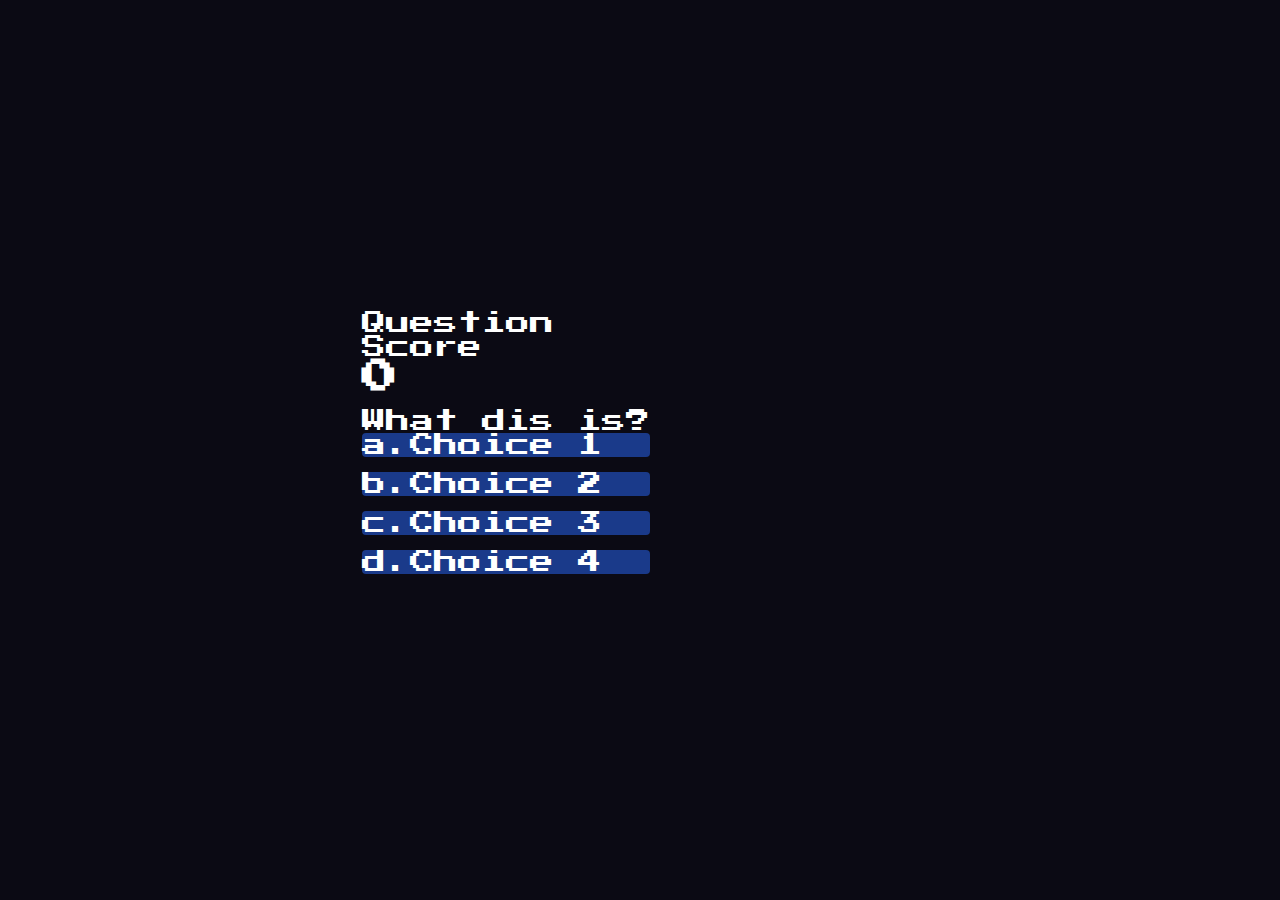
==== codequiz.html @ b0380da5 "updated Q/A" ====
<!DOCTYPE html>
<html lang="en">
<head>
    <meta charset="UTF-8">
    <meta http-equiv="X-UA-Compatible" content="IE=edge">
    <meta name="viewport" content="width=device-width, initial-scale=1.0">
    <title>Code Quiz Start</title>
    <link rel="stylesheet" href="assets/css/style.css">
    <link rel="stylesheet" href="assets/css/codequiz.css">
</head>
<body>
    <div class="container">
        <div id="play" class="justify-center flex-column">
            <div id="beginGameDisplay">
                <div class="beginGameDisplay-item">
                    <p id="progressText" class="beginGameDisplay-prefix">
                        Question
                    </p>
                    <div id="progessBar">
                        <div id="progressBarFull"></div>
                    </div>
                </div>
                <div class="beginGameDisplay-item">
                    <p class="beginGameDisplay-prefix">
                        Score
                    </p>
                    <h1 class="beginGameDisplay-main-text" id="score">
                        0
                    </h1>
                </div>    
            </div>
            <div id="question">What dis is?</div>
            <div class="choice-container">
                <p class="choice-prefix">a. </p>
                <p class="choice-text" data-number="1">Choice 1</p>
            </div>
            <div class="choice-container">
                <p class="choice-prefix">b. </p>
                <p class="choice-text" data-number="2">Choice 2</p>
            </div>
            <div class="choice-container">
                <p class="choice-prefix">c. </p>
                <p class="choice-text" data-number="3">Choice 3</p>
            </div>
            <div class="choice-container">
                <p class="choice-prefix">d. </p>
                <p class="choice-text" data-number="4">Choice 4</p>
            </div>
        </div>
    </div>
    <script src="assets/js/questions.js"></script>
    <script src="assets/js/script.js"></script>
</body>
</html>
---- assets/css/style.css ----
@import url('https://fonts.googleapis.com/css2?family=Press+Start+2P&display=swap');
@import url('https://fonts.googleapis.com/css2?family=Press+Start+2P&display=swap');

:root {
    background-color: #0b0a14;
}

* {
    box-sizing: border-box;
    margin: 0;
    padding: 0;
    font-size: 24px;
    font-family: 'Press Start 2P', cursive;
}

h1 {
    font-family: 'Press Start 2P', cursive;
    font-size: 36px;
    margin-bottom: 14px;
    color: #fff;
    padding-bottom: px;
}

.gameInfo {
    color: #e8e23f;
    text-align: center;
    font-size: 12px;
    line-height: 1.5;
    padding-bottom: 30px;
}

h2 {
    text-align: center;
}

h2 a { 
    color: #167326;
}


.container {
    position: absolute;
    height: 200px;
    top: 50%;
    left: 40%;
    display: flex;
    justify-content: center;  
    align-items: center;
    margin: -100px 0 0 -150px;
}

.flex-column {
    display: flex;
    flex-direction: column;
}

.flex-center {
    justify-content: center;
    align-items: center;
}

.btn {
    font-size: 24px;
    text-shadow: 2px 2px #34eb55;
    text-align: center;
}

.btn:hover {
    color: 	#34eb55;
    cursor: pointer;
}
---- assets/css/codequiz.css ----
body {
    color: #fff;
}

.choice-container {
    display: flex;
    margin-bottom: 15px;
    width: 100%;
    border-radius: 4px;
    background:#1a3a8a;
}

.choice-container:hover {
    cursor: pointer;
    box-shadow: 2px 2px 4px #3b5ea8;
    transform: scale(1.05);
    transform: transform 100ms;
}

.beginGameDisplay {
    display: flex;
    justify-content: space-between;
}
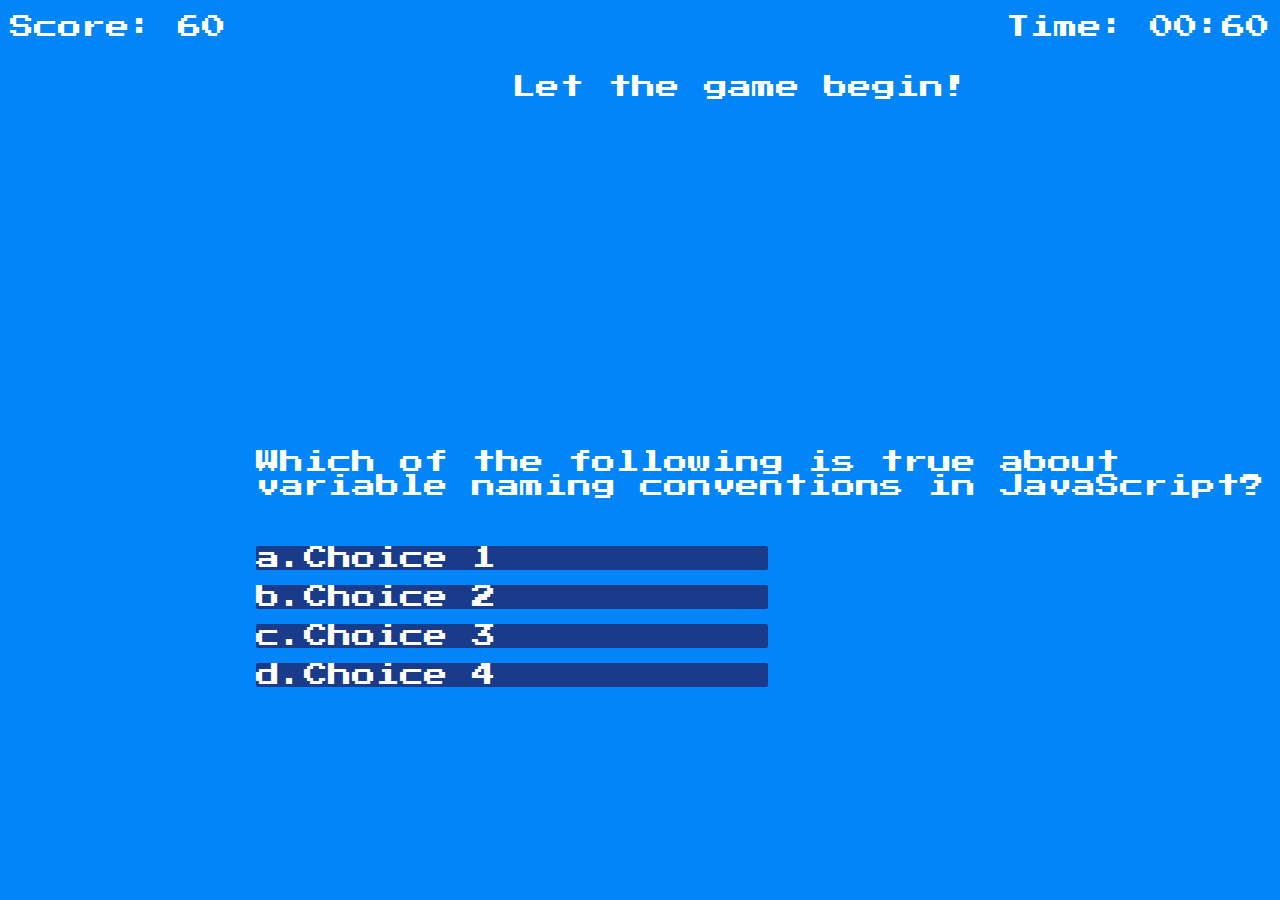
==== commit 2bb5bd91: "added score and timer" ====
--- a/codequiz.html
+++ b/codequiz.html
@@ -9,42 +9,43 @@
     <link rel="stylesheet" href="assets/css/codequiz.css">
 </head>
 <body>
-    <div class="container">
+    <div class="question-box">
         <div id="play" class="justify-center flex-column">
             <div id="beginGameDisplay">
                 <div class="beginGameDisplay-item">
                     <p id="progressText" class="beginGameDisplay-prefix">
-                        Question
+                        Let the game begin!
                     </p>
                     <div id="progessBar">
                         <div id="progressBarFull"></div>
                     </div>
                 </div>
                 <div class="beginGameDisplay-item">
-                    <p class="beginGameDisplay-prefix">
-                        Score
-                    </p>
-                    <h1 class="beginGameDisplay-main-text" id="score">
-                        0
-                    </h1>
+                    <text id="score">Score: <text id=score0>0</text></text>
+                    <br>
+                    <text id="timer">Time: <text id=timer0>00:00</text></text>
                 </div>    
             </div>
-            <div id="question">What dis is?</div>
-            <div class="choice-container">
-                <p class="choice-prefix">a. </p>
-                <p class="choice-text" data-number="1">Choice 1</p>
-            </div>
-            <div class="choice-container">
-                <p class="choice-prefix">b. </p>
-                <p class="choice-text" data-number="2">Choice 2</p>
-            </div>
-            <div class="choice-container">
-                <p class="choice-prefix">c. </p>
-                <p class="choice-text" data-number="3">Choice 3</p>
-            </div>
-            <div class="choice-container">
-                <p class="choice-prefix">d. </p>
-                <p class="choice-text" data-number="4">Choice 4</p>
+            <div id="gameQuestions">
+                <div id="question">What dis is?</div>
+                <br>
+                <br>
+                <div class="choice-container">
+                    <p class="choice-prefix">a. </p>
+                    <p class="choice-text" data-number="1">Choice 1</p>
+                </div>
+                <div class="choice-container">
+                    <p class="choice-prefix">b. </p>
+                    <p class="choice-text" data-number="2">Choice 2</p>
+                </div>
+                <div class="choice-container">
+                    <p class="choice-prefix">c. </p>
+                    <p class="choice-text" data-number="3">Choice 3</p>
+                </div>
+                <div class="choice-container">
+                    <p class="choice-prefix">d. </p>
+                    <p class="choice-text" data-number="4">Choice 4</p>
+                </div>
             </div>
         </div>
     </div>
--- a/assets/css/style.css
+++ b/assets/css/style.css
@@ -2,7 +2,7 @@
 @import url('https://fonts.googleapis.com/css2?family=Press+Start+2P&display=swap');
 
 :root {
-    background-color: #0b0a14;
+    background-color: #0185F8;
 }
 
 * {
@@ -38,7 +38,7 @@
 }
 
 
-.container {
+.gameStart-container {
     position: absolute;
     height: 200px;
     top: 50%;
@@ -61,11 +61,15 @@
 
 .btn {
     font-size: 24px;
-    text-shadow: 2px 2px #34eb55;
+    background-color: #fff;
+    border: none;
+    color: #000;
+    padding: 15px 32px;
     text-align: center;
+    text-decoration: none;
+    display: inline-block;
 }
 
 .btn:hover {
-    color: 	#34eb55;
     cursor: pointer;
 }--- a/assets/css/codequiz.css
+++ b/assets/css/codequiz.css
@@ -2,12 +2,14 @@
     color: #fff;
 }
 
+
 .choice-container {
     display: flex;
     margin-bottom: 15px;
-    width: 100%;
-    border-radius: 4px;
+    width: 50%;
+    border-radius: 2px;
     background:#1a3a8a;
+    font-size: 16px;
 }
 
 .choice-container:hover {
@@ -20,4 +22,31 @@
 .beginGameDisplay {
     display: flex;
     justify-content: space-between;
+}
+
+#timer {
+    position: absolute;
+    top: 15px;
+    right: 10px;
+}
+
+#score {
+    position: absolute;
+    top: 15px;
+    left: 10px;
+}
+
+#progressText {
+    position: absolute;
+    top: 75px;
+    left: 40%;
+}
+
+#gameQuestions {
+    position: absolute;
+    top: 50%;
+    left: 20%;
+}
+
+
 }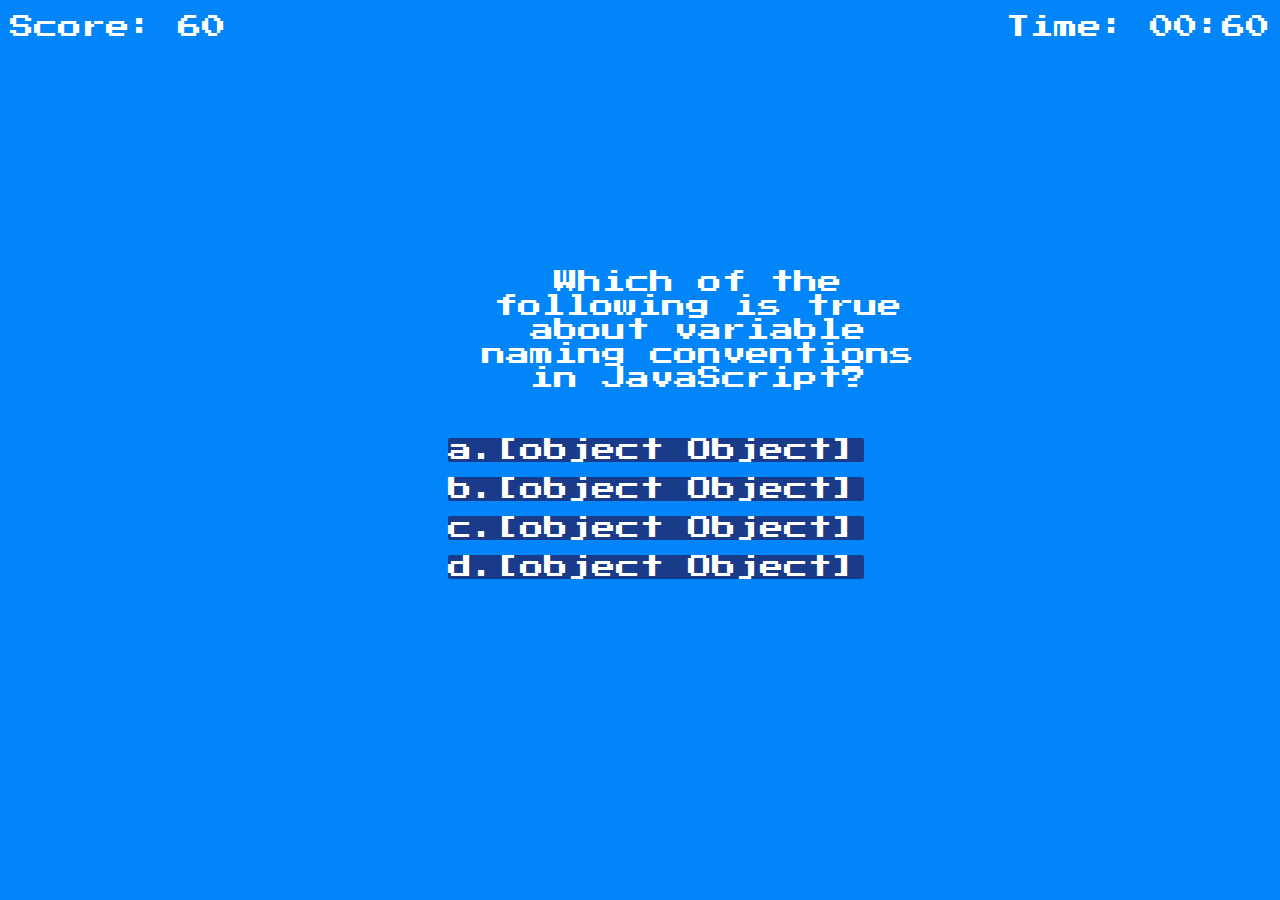
==== commit eaee5e39: "updated quiz answer array" ====
--- a/codequiz.html
+++ b/codequiz.html
@@ -9,44 +9,34 @@
     <link rel="stylesheet" href="assets/css/codequiz.css">
 </head>
 <body>
+    <div class="beginGameDisplay-item">
+        <text id="score">Score: <text id=score0>0</text></text>
+        <br>
+        <text id="timer">Time: <text id=timer0>00:00</text></text>
+    </div>   
     <div class="question-box">
         <div id="play" class="justify-center flex-column">
-            <div id="beginGameDisplay">
-                <div class="beginGameDisplay-item">
-                    <p id="progressText" class="beginGameDisplay-prefix">
-                        Let the game begin!
-                    </p>
-                    <div id="progessBar">
-                        <div id="progressBarFull"></div>
-                    </div>
-                </div>
-                <div class="beginGameDisplay-item">
-                    <text id="score">Score: <text id=score0>0</text></text>
-                    <br>
-                    <text id="timer">Time: <text id=timer0>00:00</text></text>
-                </div>    
-            </div>
-            <div id="gameQuestions">
+            <section id="gameQuestions">
                 <div id="question">What dis is?</div>
                 <br>
                 <br>
                 <div class="choice-container">
                     <p class="choice-prefix">a. </p>
-                    <p class="choice-text" data-number="1">Choice 1</p>
+                    <p class="choice1" id="0">Choice 1</p>
                 </div>
                 <div class="choice-container">
                     <p class="choice-prefix">b. </p>
-                    <p class="choice-text" data-number="2">Choice 2</p>
+                    <p class="choice2" id="1">Choice 2</p>
                 </div>
                 <div class="choice-container">
                     <p class="choice-prefix">c. </p>
-                    <p class="choice-text" data-number="3">Choice 3</p>
+                    <p class="choice3" id="2">Choice 3</p>
                 </div>
                 <div class="choice-container">
                     <p class="choice-prefix">d. </p>
-                    <p class="choice-text" data-number="4">Choice 4</p>
+                    <p class="choice4" id="3">Choice 4</p>
                 </div>
-            </div>
+            </section>
         </div>
     </div>
     <script src="assets/js/questions.js"></script>
--- a/assets/css/codequiz.css
+++ b/assets/css/codequiz.css
@@ -21,8 +21,9 @@
 
 .beginGameDisplay {
     display: flex;
-    justify-content: space-between;
+    left: 20px;
 }
+
 
 #timer {
     position: absolute;
@@ -36,17 +37,19 @@
     left: 10px;
 }
 
-#progressText {
+#gameStartDisplay {
     position: absolute;
-    top: 75px;
-    left: 40%;
+    top: 25%;
+    left: 35%;
 }
 
 #gameQuestions {
     position: absolute;
-    top: 50%;
-    left: 20%;
+    top: 30%;
+    left: 35%;
 }
 
-
+#question {
+    width: 60%;
+    text-align: center;
 }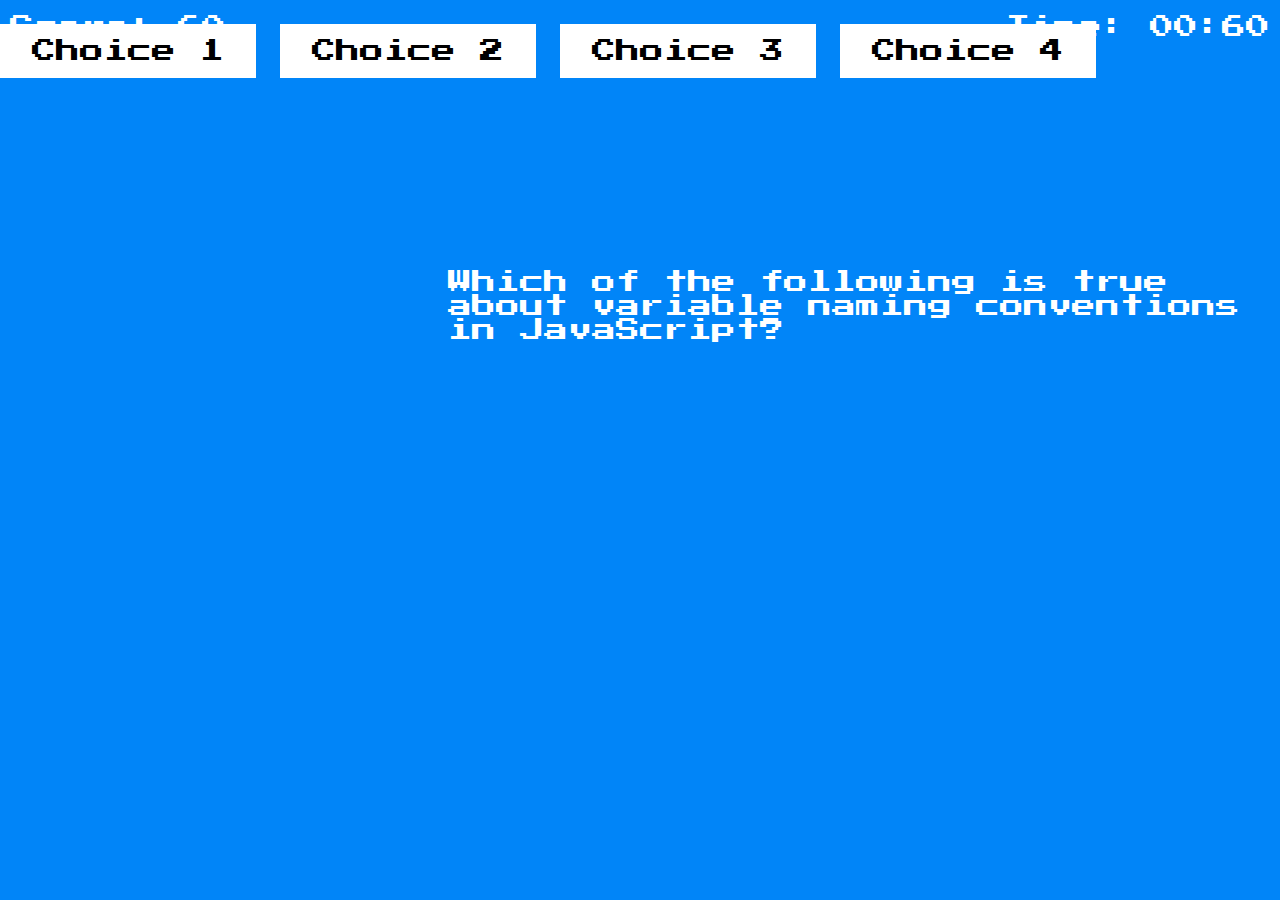
==== commit 918f7bf8: "added ReadMe content" ====
--- a/codequiz.html
+++ b/codequiz.html
@@ -9,34 +9,20 @@
     <link rel="stylesheet" href="assets/css/codequiz.css">
 </head>
 <body>
-    <div class="beginGameDisplay-item">
+    <div class="progressbar">
         <text id="score">Score: <text id=score0>0</text></text>
         <br>
         <text id="timer">Time: <text id=timer0>00:00</text></text>
     </div>   
-    <div class="question-box">
-        <div id="play" class="justify-center flex-column">
-            <section id="gameQuestions">
-                <div id="question">What dis is?</div>
-                <br>
-                <br>
-                <div class="choice-container">
-                    <p class="choice-prefix">a. </p>
-                    <p class="choice1" id="0">Choice 1</p>
-                </div>
-                <div class="choice-container">
-                    <p class="choice-prefix">b. </p>
-                    <p class="choice2" id="1">Choice 2</p>
-                </div>
-                <div class="choice-container">
-                    <p class="choice-prefix">c. </p>
-                    <p class="choice3" id="2">Choice 3</p>
-                </div>
-                <div class="choice-container">
-                    <p class="choice-prefix">d. </p>
-                    <p class="choice4" id="3">Choice 4</p>
-                </div>
-            </section>
+    <div class="container">
+        <div id="question-container" class="hide">
+            <div id="gameQuestions">Question</div>
+            <div id="gameChoices" class="choice-btns">
+                <button class="btn">Choice 1</button>
+                <button class="btn">Choice 2</button>
+                <button class="btn">Choice 3</button>
+                <button class="btn">Choice 4</button>
+            </div>
         </div>
     </div>
     <script src="assets/js/questions.js"></script>
--- a/assets/css/codequiz.css
+++ b/assets/css/codequiz.css
@@ -19,7 +19,7 @@
     transform: transform 100ms;
 }
 
-.beginGameDisplay {
+.progressbar {
     display: flex;
     left: 20px;
 }
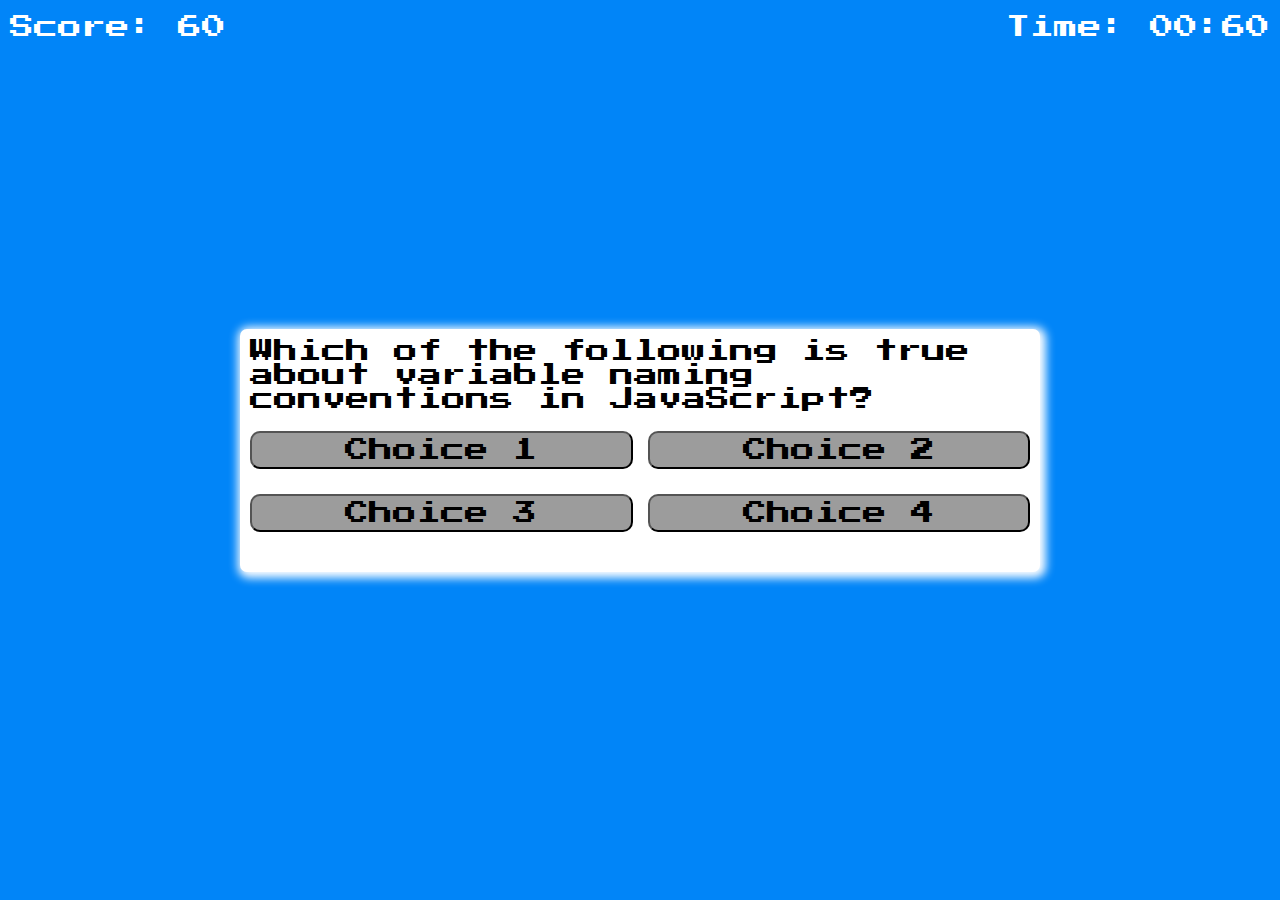
==== commit 40a50cbc: "updated styling" ====
--- a/codequiz.html
+++ b/codequiz.html
@@ -18,10 +18,10 @@
         <div id="question-container" class="hide">
             <div id="gameQuestions">Question</div>
             <div id="gameChoices" class="choice-btns">
-                <button class="btn">Choice 1</button>
-                <button class="btn">Choice 2</button>
-                <button class="btn">Choice 3</button>
-                <button class="btn">Choice 4</button>
+                <button class="cbtn">Choice 1</button>
+                <button class="cbtn">Choice 2</button>
+                <button class="cbtn">Choice 3</button>
+                <button class="cbtn">Choice 4</button>
             </div>
         </div>
     </div>
--- a/assets/css/codequiz.css
+++ b/assets/css/codequiz.css
@@ -1,29 +1,44 @@
 body {
     color: #fff;
+    padding: 0;
+    margin: 0;
+    display: flex;
+    justify-content: center;
+    align-items: center;
+    width: 100vw;
+    height: 100vh;
 }
 
-
-.choice-container {
-    display: flex;
-    margin-bottom: 15px;
-    width: 50%;
-    border-radius: 2px;
-    background:#1a3a8a;
-    font-size: 16px;
+.container {
+    width: 800px;
+    max-width: 80%;
+    background-color: #fff;
+    border-radius: 7px;
+    padding: 10px;
+    box-shadow: 2px 2px 10px 4px;
 }
 
-.choice-container:hover {
-    cursor: pointer;
-    box-shadow: 2px 2px 4px #3b5ea8;
-    transform: scale(1.05);
-    transform: transform 100ms;
+#gameQuestions {
+    color: #000;
 }
 
-.progressbar {
-    display: flex;
-    left: 20px;
+.choice-btns {
+    display: grid;
+    margin: 20px 0;
+    grid-template-columns: repeat(2, auto);
+    gap: 15px;
 }
 
+.cbtn {
+    background-color: #9c9c9c;
+    padding: 5px 0 5px 0;
+    margin-bottom: 10px;
+    border-radius: 10px;
+}
+
+.cbtn:hover {
+    border-color: #ebdf34;
+}
 
 #timer {
     position: absolute;
@@ -35,21 +50,4 @@
     position: absolute;
     top: 15px;
     left: 10px;
-}
-
-#gameStartDisplay {
-    position: absolute;
-    top: 25%;
-    left: 35%;
-}
-
-#gameQuestions {
-    position: absolute;
-    top: 30%;
-    left: 35%;
-}
-
-#question {
-    width: 60%;
-    text-align: center;
 }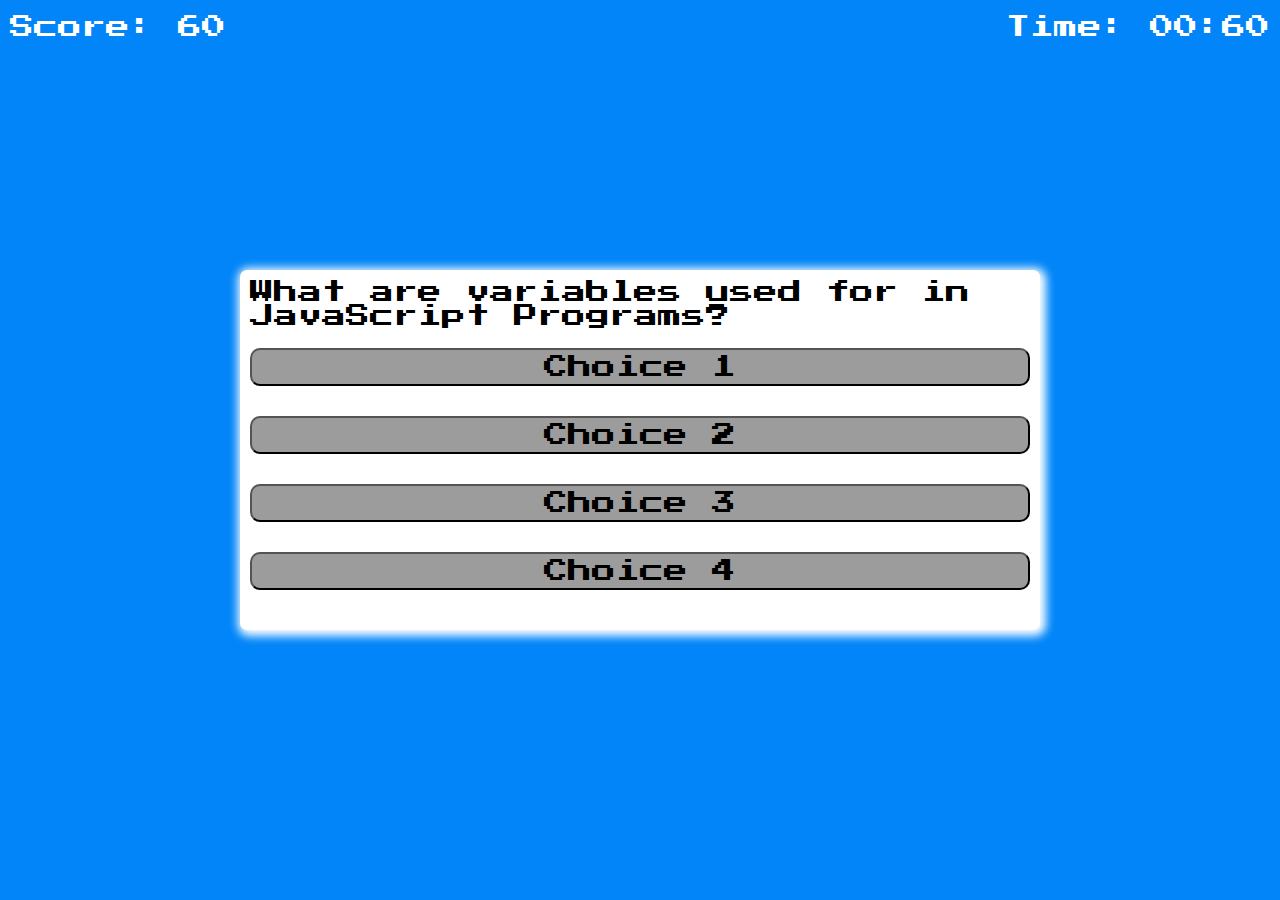
==== commit 49022043: "sad attempt to add answers" ====
--- a/codequiz.html
+++ b/codequiz.html
@@ -19,8 +19,14 @@
             <div id="gameQuestions">Question</div>
             <div id="gameChoices" class="choice-btns">
                 <button class="cbtn">Choice 1</button>
+            </div>
+            <div id="gameChoices" class="choice-btns">
                 <button class="cbtn">Choice 2</button>
+            </div>
+            <div id="gameChoices" class="choice-btns">
                 <button class="cbtn">Choice 3</button>
+            </div>
+            <div id="gameChoices" class="choice-btns">
                 <button class="cbtn">Choice 4</button>
             </div>
         </div>
--- a/assets/css/style.css
+++ b/assets/css/style.css
@@ -68,6 +68,7 @@
     text-align: center;
     text-decoration: none;
     display: inline-block;
+    border-radius: 10px;
 }
 
 .btn:hover {
--- a/assets/css/codequiz.css
+++ b/assets/css/codequiz.css
@@ -25,8 +25,7 @@
 .choice-btns {
     display: grid;
     margin: 20px 0;
-    grid-template-columns: repeat(2, auto);
-    gap: 15px;
+    gap: 10px;
 }
 
 .cbtn {
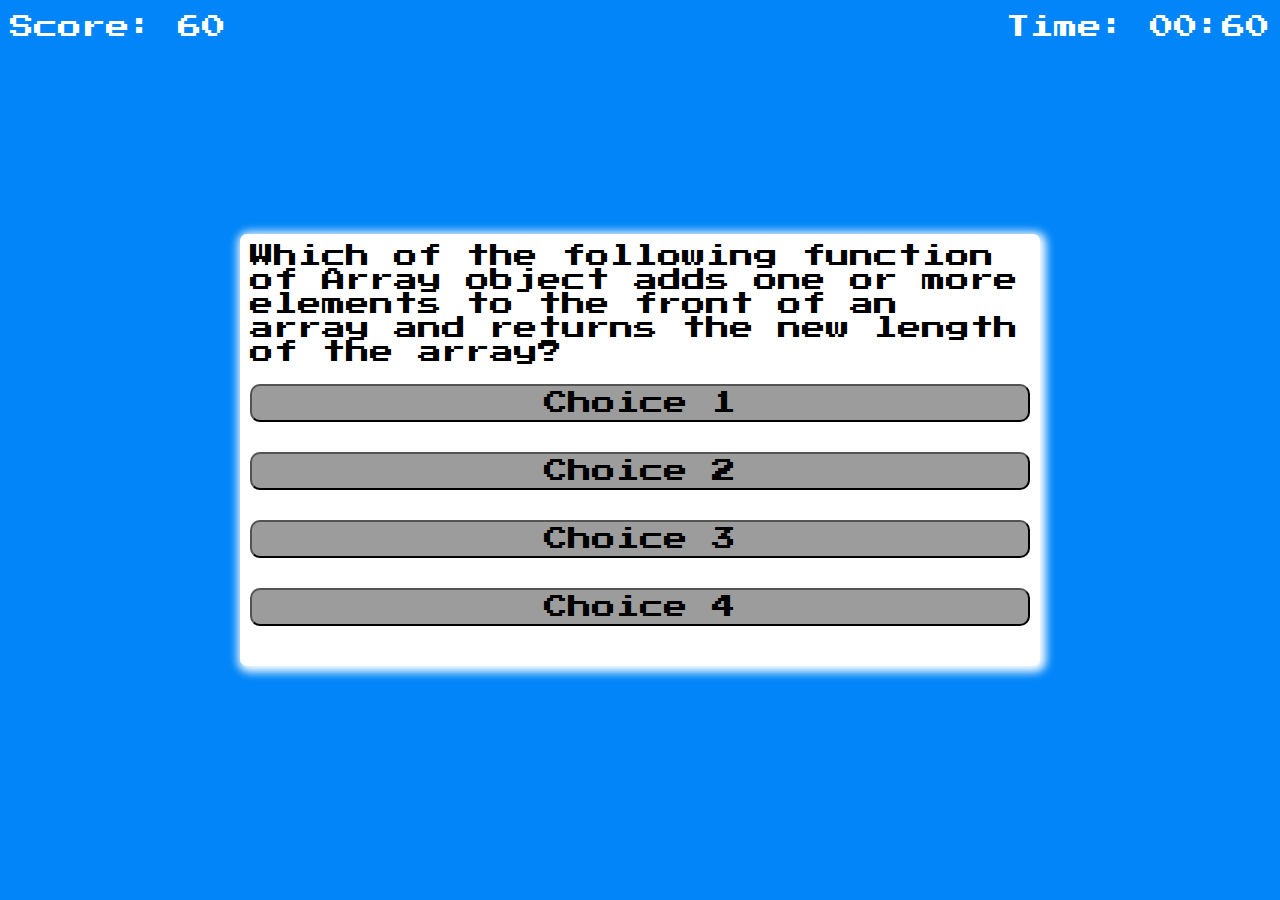
==== commit 3355c690: "removed quesions.js" ====
--- a/codequiz.html
+++ b/codequiz.html
@@ -31,7 +31,6 @@
             </div>
         </div>
     </div>
-    <script src="assets/js/questions.js"></script>
     <script src="assets/js/script.js"></script>
 </body>
 </html>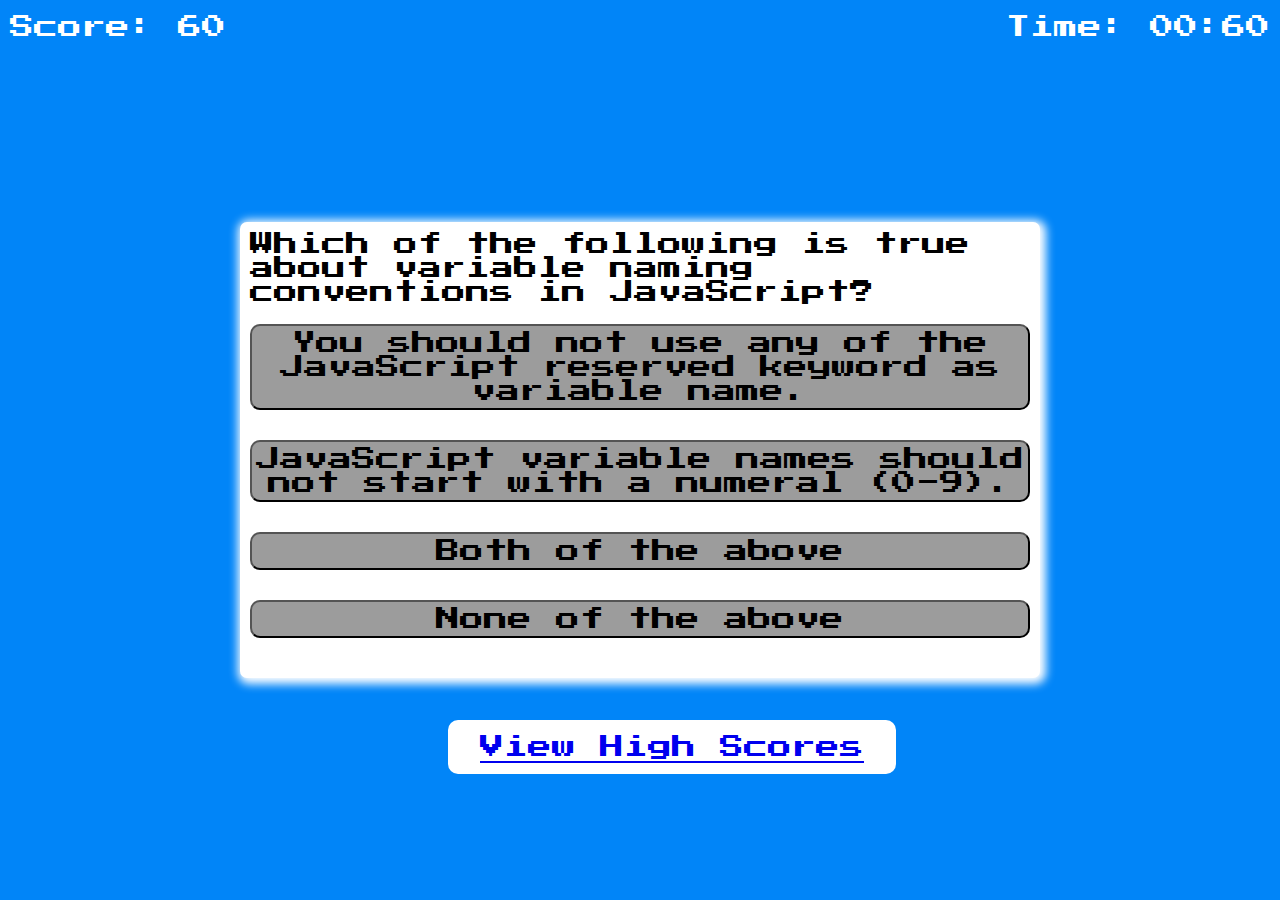
==== commit 5162d354: "as good as it gets" ====
--- a/codequiz.html
+++ b/codequiz.html
@@ -7,27 +7,30 @@
     <title>Code Quiz Start</title>
     <link rel="stylesheet" href="assets/css/style.css">
     <link rel="stylesheet" href="assets/css/codequiz.css">
+    <script src="https://ajax.googleapis.com/ajax/libs/jquery/2.1.3/jquery.min.js"></script>
 </head>
 <body>
     <div class="progressbar">
         <text id="score">Score: <text id=score0>0</text></text>
         <br>
         <text id="timer">Time: <text id=timer0>00:00</text></text>
+        <br><br>
+        <button class="highscoreBtn btn"> <a href="highscore.html">View High Scores </a></button>
     </div>   
     <div class="container">
         <div id="question-container" class="hide">
             <div id="gameQuestions">Question</div>
-            <div id="gameChoices" class="choice-btns">
-                <button class="cbtn">Choice 1</button>
+            <div id="gameChoices1" class="choice-btns">
+                <button onclick=selectAnswer(this.id) id="choice_1" class="cbtn">Choice 1</button>
             </div>
-            <div id="gameChoices" class="choice-btns">
-                <button class="cbtn">Choice 2</button>
+            <div id="gameChoices2" class="choice-btns">
+                <button onclick=selectAnswer(this.id) id="choice_2" class="cbtn">Choice 2</button>
             </div>
-            <div id="gameChoices" class="choice-btns">
-                <button class="cbtn">Choice 3</button>
+            <div id="gameChoices3" class="choice-btns">
+                <button onclick=selectAnswer(this.id) id="choice_3" class="cbtn">Choice 3</button>
             </div>
-            <div id="gameChoices" class="choice-btns">
-                <button class="cbtn">Choice 4</button>
+            <div id="gameChoices4" class="choice-btns">
+                <button onclick=selectAnswer(this.id) id="choice_4" class="cbtn">Choice 4</button>
             </div>
         </div>
     </div>
--- a/assets/css/codequiz.css
+++ b/assets/css/codequiz.css
@@ -49,4 +49,10 @@
     position: absolute;
     top: 15px;
     left: 10px;
+}
+
+.highscoreBtn {
+    position: absolute;
+    top: 80%;
+    left: 35%;
 }